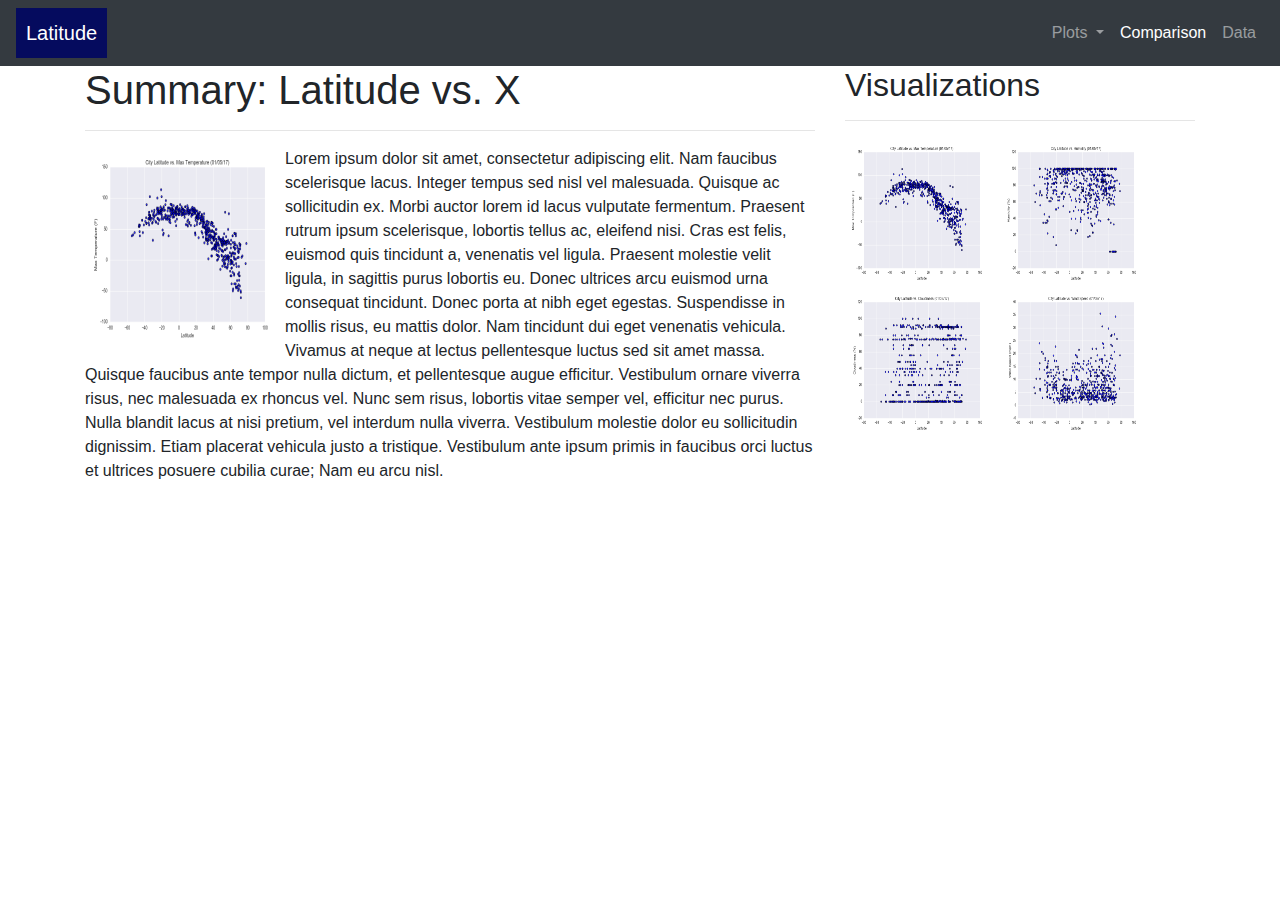
==== Web Visualizations/index.html @ f6b9a7d5 "Moved files, upated style sheet" ====
<!DOCTYPE html>

<html lang="en-us">

<head>

    <meta charset="UTF-8">
    <!-- <meta name="viewport" content="width=device-width, initial-scale=1, shrink-to-fit=no"> -->
    <title>Landing Page</title>
      
    <link rel="stylesheet" href="https://stackpath.bootstrapcdn.com/bootstrap/4.3.1/css/bootstrap.min.css" integrity="sha384-ggOyR0iXCbMQv3Xipma34MD+dH/1fQ784/j6cY/iJTQUOhcWr7x9JvoRxT2MZw1T" crossorigin="anonymous">
    <link rel="stylesheet" type="text/css" href="style.css">
    
</head>

<body>

    <nav class="navbar navbar-expand-sm navbar-dark bg-dark">
        <a class="navbar-brand" href="index.html">Latitude</a>
        <button class="navbar-toggler" type="button" data-toggle="collapse" data-target="#navbarNavDropdown" aria-controls="navbarNavDropdown" aria-expanded="false" aria-label="Toggle navigation">
          <span class="navbar-toggler-icon"></span>
        </button>
        <div class="collapse navbar-collapse justify-content-end" id="navbarNavDropdown">
          <ul class="navbar-nav">
            <li class="nav-item dropdown">
                <a class="nav-link dropdown-toggle" href="#" id="navbarDropdownMenuLink" role="button" data-toggle="dropdown" aria-haspopup="true" aria-expanded="false">
                  Plots
                </a>
                <div class="dropdown-menu" role="menu" aria-labelledby="navbarDropdownMenuLink">
                  <a class="dropdown-item" href="#">Max Temperature</a>
                  <a class="dropdown-item" href="#">Humidity</a>
                  <a class="dropdown-item" href="#">Cloudiness</a>
                  <a class="dropdown-item" href="#">Wind Speed</a>
                </div>
              </li>
            <li class="nav-item active">
              <a class="nav-link" href="comparison.html">Comparison <span class="sr-only">(current)</span></a>
            </li>
            <li class="nav-item">
              <a class="nav-link" href="data.html">Data</a>
            </li>

          </ul>
        </div>
      </nav>
  <div class="container">
    <div class= "row">
      <div class= "col-sm-12 col-md-8">
        <h1>Summary: Latitude vs. X</h1>
        <hr>
        <img id= "tempvlat" width= 200 height= 200 src="Resources/assets/images/Fig1.png" alt="Temperature">
        <p>
          Lorem ipsum dolor sit amet, consectetur adipiscing elit. Nam faucibus scelerisque lacus. Integer tempus sed nisl vel malesuada. Quisque ac sollicitudin ex. Morbi auctor lorem id lacus vulputate fermentum. Praesent rutrum ipsum scelerisque, lobortis tellus ac, eleifend nisi. Cras est felis, euismod quis tincidunt a, venenatis vel ligula. Praesent molestie velit ligula, in sagittis purus lobortis eu. Donec ultrices arcu euismod urna consequat tincidunt. Donec porta at nibh eget egestas. Suspendisse in mollis risus, eu mattis dolor.

Nam tincidunt dui eget venenatis vehicula. Vivamus at neque at lectus pellentesque luctus sed sit amet massa. Quisque faucibus ante tempor nulla dictum, et pellentesque augue efficitur. Vestibulum ornare viverra risus, nec malesuada ex rhoncus vel. Nunc sem risus, lobortis vitae semper vel, efficitur nec purus. Nulla blandit lacus at nisi pretium, vel interdum nulla viverra. Vestibulum molestie dolor eu sollicitudin dignissim. Etiam placerat vehicula justo a tristique. Vestibulum ante ipsum primis in faucibus orci luctus et ultrices posuere cubilia curae; Nam eu arcu nisl.
        </p>
      </div>

      <div class= "col-sm-12 col-md-4">
        <h2>Visualizations</h2>
        <hr>
        <div class= "image-grid"
        <a href="temp.html">
          <img width= 150 height= 150 src="Resources/assets/images/Fig1.png" alt="Temperature">
        </a>
        <a href="humidity.html">
          <img width= 150 height= 150 src= "Resources/assets/images/Fig2.png" alt= "Humidity">
        </a>
        <a href="cloudiness.html">
          <img width= 150 height= 150 src= "Resources/assets/images/Fig3.png" alt= "Cloudiness">
        </a>
        <a href="windspeed.html">
          <img width= 150 height= 150 src= "Resources/assets/images/Fig4.png" alt= "Wind Speed">
        </a>
      </div>
    </div>
  </div>
    <script src="https://code.jquery.com/jquery-3.5.1.slim.min.js" integrity="sha384-DfXdz2htPH0lsSSs5nCTpuj/zy4C+OGpamoFVy38MVBnE+IbbVYUew+OrCXaRkfj" crossorigin="anonymous"></script>
    <script src="https://cdn.jsdelivr.net/npm/popper.js@1.16.0/dist/umd/popper.min.js" integrity="sha384-Q6E9RHvbIyZFJoft+2mJbHaEWldlvI9IOYy5n3zV9zzTtmI3UksdQRVvoxMfooAo" crossorigin="anonymous"></script>
    <script src="https://stackpath.bootstrapcdn.com/bootstrap/4.5.0/js/bootstrap.min.js" integrity="sha384-OgVRvuATP1z7JjHLkuOU7Xw704+h835Lr+6QL9UvYjZE3Ipu6Tp75j7Bh/kR0JKI" crossorigin="anonymous"></script>      
</body>
      
</html>
---- Web Visualizations/style.css ----
/* @media (min-width: 1000px){
    .navbar navbar-expand-sm {
        background: darkslategray;
    }
} */

@media (min-width: 576px){
    .navbar-brand {
        background: rgb(5, 11, 94);
        padding: 10px;
        margin: 0px
    }
}

#tempvlat {
    position: relative;
    float: left
}

@media ()
.image-grid {
    
}
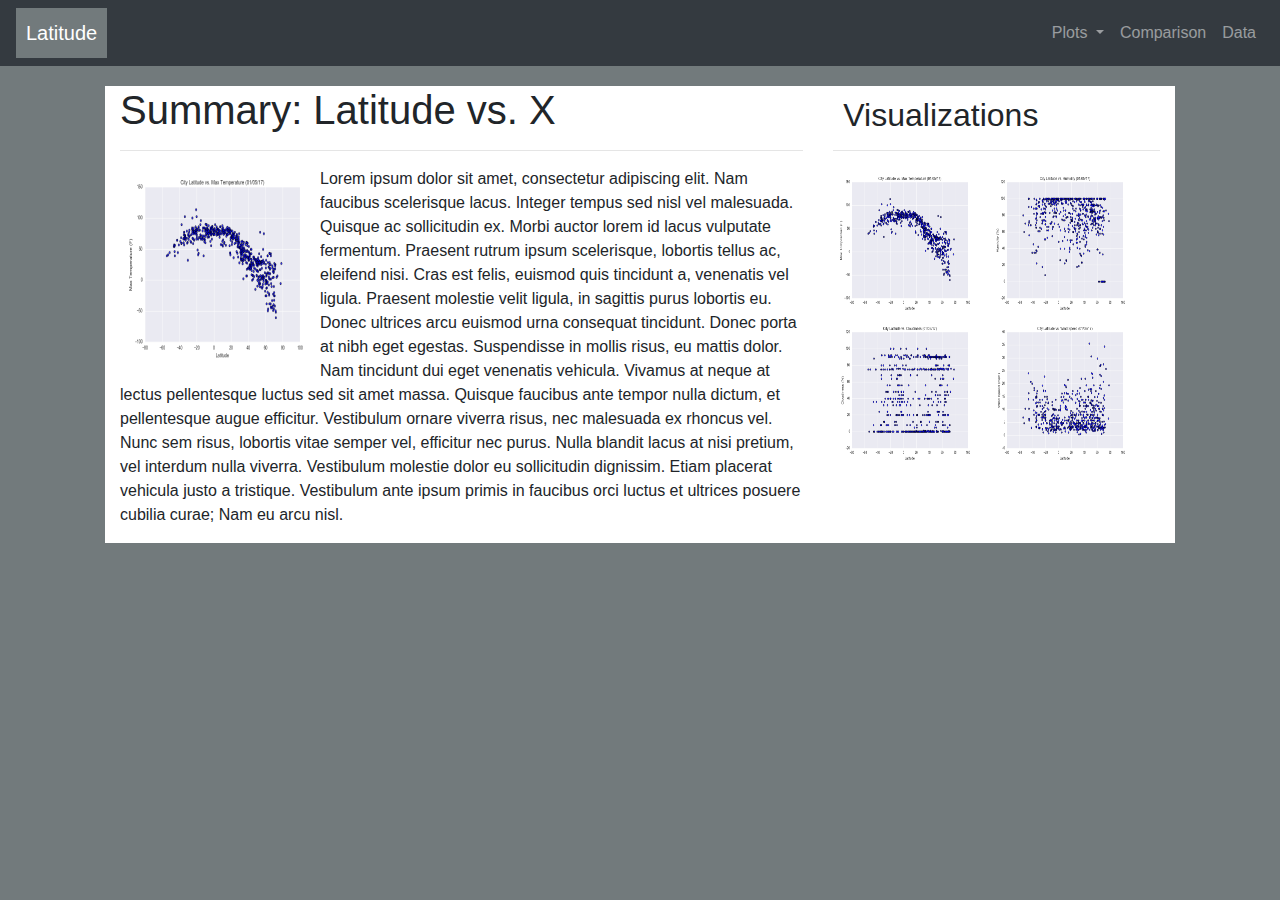
==== commit 9eb0408b: "Added info to comparisons and style sheet" ====
--- a/Web Visualizations/index.html
+++ b/Web Visualizations/index.html
@@ -6,7 +6,7 @@
 
     <meta charset="UTF-8">
     <!-- <meta name="viewport" content="width=device-width, initial-scale=1, shrink-to-fit=no"> -->
-    <title>Landing Page</title>
+    <title>Bootstrap Visualization</title>
       
     <link rel="stylesheet" href="https://stackpath.bootstrapcdn.com/bootstrap/4.3.1/css/bootstrap.min.css" integrity="sha384-ggOyR0iXCbMQv3Xipma34MD+dH/1fQ784/j6cY/iJTQUOhcWr7x9JvoRxT2MZw1T" crossorigin="anonymous">
     <link rel="stylesheet" type="text/css" href="style.css">
@@ -33,7 +33,7 @@
                   <a class="dropdown-item" href="#">Wind Speed</a>
                 </div>
               </li>
-            <li class="nav-item active">
+            <li class="nav-item">
               <a class="nav-link" href="comparison.html">Comparison <span class="sr-only">(current)</span></a>
             </li>
             <li class="nav-item">
@@ -44,8 +44,9 @@
         </div>
       </nav>
   <div class="container">
-    <div class= "row">
+    <div class= "row justify-content-around">
       <div class= "col-sm-12 col-md-8">
+        
         <h1>Summary: Latitude vs. X</h1>
         <hr>
         <img id= "tempvlat" width= 200 height= 200 src="Resources/assets/images/Fig1.png" alt="Temperature">
@@ -55,8 +56,7 @@
 Nam tincidunt dui eget venenatis vehicula. Vivamus at neque at lectus pellentesque luctus sed sit amet massa. Quisque faucibus ante tempor nulla dictum, et pellentesque augue efficitur. Vestibulum ornare viverra risus, nec malesuada ex rhoncus vel. Nunc sem risus, lobortis vitae semper vel, efficitur nec purus. Nulla blandit lacus at nisi pretium, vel interdum nulla viverra. Vestibulum molestie dolor eu sollicitudin dignissim. Etiam placerat vehicula justo a tristique. Vestibulum ante ipsum primis in faucibus orci luctus et ultrices posuere cubilia curae; Nam eu arcu nisl.
         </p>
       </div>
-
-      <div class= "col-sm-12 col-md-4">
+      <div class= "col-sm-12 box col-lg-4 box">
         <h2>Visualizations</h2>
         <hr>
         <div class= "image-grid"
@@ -72,6 +72,7 @@
         <a href="windspeed.html">
           <img width= 150 height= 150 src= "Resources/assets/images/Fig4.png" alt= "Wind Speed">
         </a>
+        </div>
       </div>
     </div>
   </div>
--- a/Web Visualizations/style.css
+++ b/Web Visualizations/style.css
@@ -4,20 +4,49 @@
     }
 } */
 
+body {
+    background: rgb(114, 122, 124);
+}
+
+/* .box {
+    border: 3px
+} */
+
+.row {
+    background: white;
+    margin: 20px
+}
+
+.col {
+    margin: 10px
+}
+
+/* change navbar brand at small size */
 @media (min-width: 576px){
     .navbar-brand {
-        background: rgb(5, 11, 94);
+        background: rgb(114, 122, 124);
         padding: 10px;
         margin: 0px
     }
 }
 
+h2 {
+    margin: 10px
+}
+/* float text around main image */
 #tempvlat {
     position: relative;
     float: left
 }
 
-@media ()
-.image-grid {
+/* make 2x2 grid of visualizations */
+/* .img-grid {
+    flex: 50%;
+    max-width: 25%;
+    }
+} */
+
+
     
 }
+
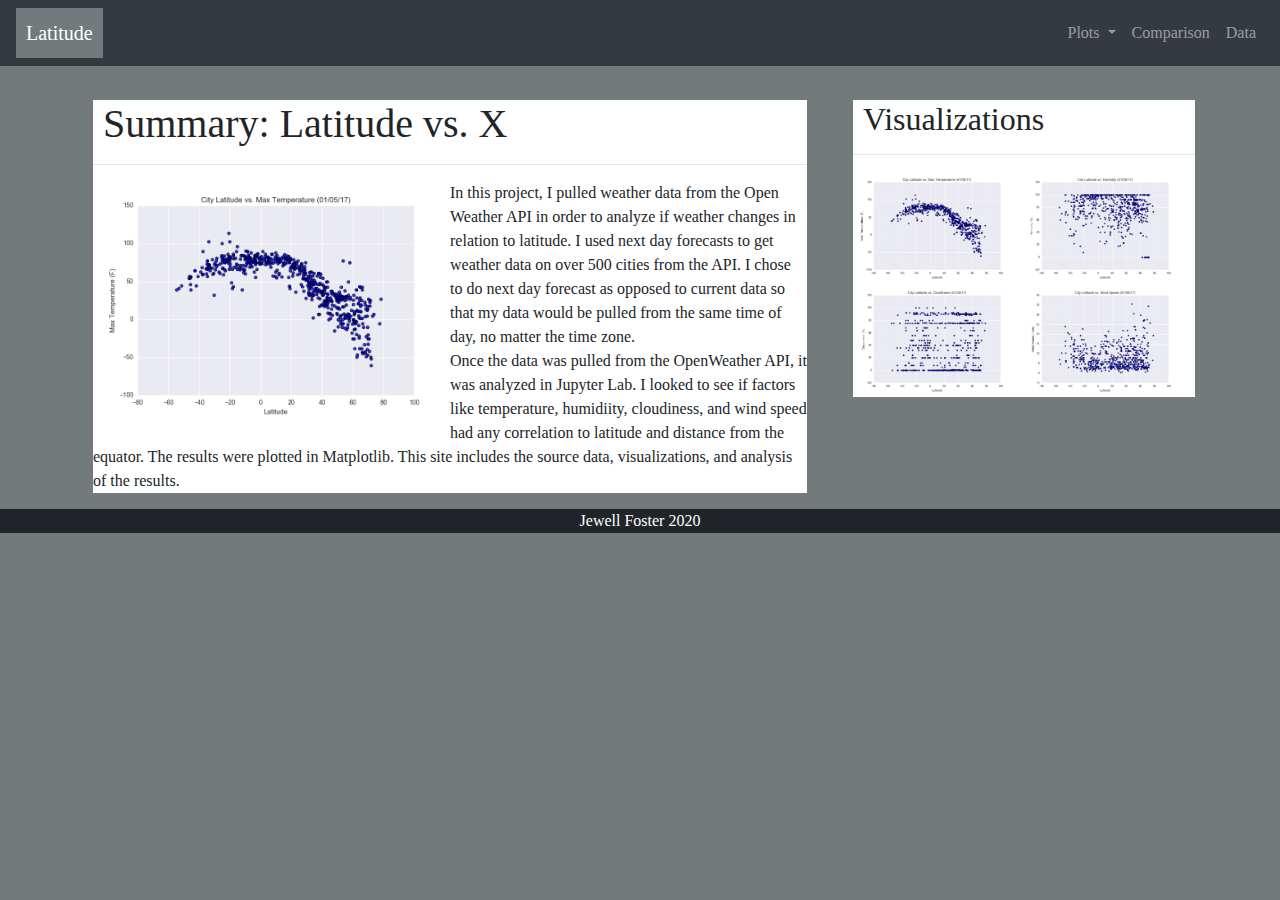
==== commit ece54f7a: "Added analysis and titles to visualization pages" ====
--- a/Web Visualizations/index.html
+++ b/Web Visualizations/index.html
@@ -6,7 +6,7 @@
 
     <meta charset="UTF-8">
     <!-- <meta name="viewport" content="width=device-width, initial-scale=1, shrink-to-fit=no"> -->
-    <title>Bootstrap Visualization</title>
+    <title>Overview</title>
       
     <link rel="stylesheet" href="https://stackpath.bootstrapcdn.com/bootstrap/4.3.1/css/bootstrap.min.css" integrity="sha384-ggOyR0iXCbMQv3Xipma34MD+dH/1fQ784/j6cY/iJTQUOhcWr7x9JvoRxT2MZw1T" crossorigin="anonymous">
     <link rel="stylesheet" type="text/css" href="style.css">
@@ -27,10 +27,10 @@
                   Plots
                 </a>
                 <div class="dropdown-menu" role="menu" aria-labelledby="navbarDropdownMenuLink">
-                  <a class="dropdown-item" href="#">Max Temperature</a>
-                  <a class="dropdown-item" href="#">Humidity</a>
-                  <a class="dropdown-item" href="#">Cloudiness</a>
-                  <a class="dropdown-item" href="#">Wind Speed</a>
+                  <a class="dropdown-item" href="maxtemp.html">Max Temperature</a>
+                  <a class="dropdown-item" href="humidity.html">Humidity</a>
+                  <a class="dropdown-item" href="cloudiness.html">Cloudiness</a>
+                  <a class="dropdown-item" href="windspeed.html">Wind Speed</a>
                 </div>
               </li>
             <li class="nav-item">
@@ -44,41 +44,52 @@
         </div>
       </nav>
   <div class="container">
+    <div class= "mt-4">
     <div class= "row justify-content-around">
       <div class= "col-sm-12 col-md-8">
-        
+        <div class= "m-2 bg-white">
         <h1>Summary: Latitude vs. X</h1>
         <hr>
-        <img id= "tempvlat" width= 200 height= 200 src="Resources/assets/images/Fig1.png" alt="Temperature">
+        <img id= "tempvlat" width= "50%" src="Resources/assets/images/Fig1.png" alt="Temperature">
         <p>
-          Lorem ipsum dolor sit amet, consectetur adipiscing elit. Nam faucibus scelerisque lacus. Integer tempus sed nisl vel malesuada. Quisque ac sollicitudin ex. Morbi auctor lorem id lacus vulputate fermentum. Praesent rutrum ipsum scelerisque, lobortis tellus ac, eleifend nisi. Cras est felis, euismod quis tincidunt a, venenatis vel ligula. Praesent molestie velit ligula, in sagittis purus lobortis eu. Donec ultrices arcu euismod urna consequat tincidunt. Donec porta at nibh eget egestas. Suspendisse in mollis risus, eu mattis dolor.
-
-Nam tincidunt dui eget venenatis vehicula. Vivamus at neque at lectus pellentesque luctus sed sit amet massa. Quisque faucibus ante tempor nulla dictum, et pellentesque augue efficitur. Vestibulum ornare viverra risus, nec malesuada ex rhoncus vel. Nunc sem risus, lobortis vitae semper vel, efficitur nec purus. Nulla blandit lacus at nisi pretium, vel interdum nulla viverra. Vestibulum molestie dolor eu sollicitudin dignissim. Etiam placerat vehicula justo a tristique. Vestibulum ante ipsum primis in faucibus orci luctus et ultrices posuere cubilia curae; Nam eu arcu nisl.
-        </p>
+          In this project, I pulled weather data from the Open Weather API in order to analyze if weather changes in relation to latitude. I used next day forecasts to get weather data 
+          on over 500 cities from the API. I chose to do next day forecast as opposed to current data so that my data would be pulled from the same time of day, no matter the time zone.
+          <br>
+          Once the data was pulled from the OpenWeather API, it was analyzed in Jupyter Lab. I looked to see if factors like temperature, humidiity, cloudiness, and wind speed had any correlation 
+          to latitude and distance from the equator. The results were plotted in Matplotlib. This site includes the source data, visualizations, and analysis of the results.</p>
       </div>
-      <div class= "col-sm-12 box col-lg-4 box">
+      </div>
+      <div class= "col-sm-12 box col-md-4 box">
+        <div class= "ml-2 bg-white">
         <h2>Visualizations</h2>
         <hr>
-        <div class= "image-grid"
-        <a href="temp.html">
-          <img width= 150 height= 150 src="Resources/assets/images/Fig1.png" alt="Temperature">
+        <div class= "image-grid">
+        <a href="maxtemp.html">
+          <img src="Resources/assets/images/Fig1.png" width= "48%" alt="Temperature">
         </a>
         <a href="humidity.html">
-          <img width= 150 height= 150 src= "Resources/assets/images/Fig2.png" alt= "Humidity">
+          <img src= "Resources/assets/images/Fig2.png" width= "48%" alt= "Humidity">
         </a>
         <a href="cloudiness.html">
-          <img width= 150 height= 150 src= "Resources/assets/images/Fig3.png" alt= "Cloudiness">
+          <img src= "Resources/assets/images/Fig3.png" width= "48%" alt= "Cloudiness">
         </a>
         <a href="windspeed.html">
-          <img width= 150 height= 150 src= "Resources/assets/images/Fig4.png" alt= "Wind Speed">
+          <img src= "Resources/assets/images/Fig4.png" width= "48%" alt= "Wind Speed">
         </a>
         </div>
+        </div>
+      </div>
       </div>
     </div>
   </div>
     <script src="https://code.jquery.com/jquery-3.5.1.slim.min.js" integrity="sha384-DfXdz2htPH0lsSSs5nCTpuj/zy4C+OGpamoFVy38MVBnE+IbbVYUew+OrCXaRkfj" crossorigin="anonymous"></script>
     <script src="https://cdn.jsdelivr.net/npm/popper.js@1.16.0/dist/umd/popper.min.js" integrity="sha384-Q6E9RHvbIyZFJoft+2mJbHaEWldlvI9IOYy5n3zV9zzTtmI3UksdQRVvoxMfooAo" crossorigin="anonymous"></script>
     <script src="https://stackpath.bootstrapcdn.com/bootstrap/4.5.0/js/bootstrap.min.js" integrity="sha384-OgVRvuATP1z7JjHLkuOU7Xw704+h835Lr+6QL9UvYjZE3Ipu6Tp75j7Bh/kR0JKI" crossorigin="anonymous"></script>      
+
+<footer>
+  <p>Jewell Foster 2020</p>
+</footer>
+
 </body>
       
 </html>--- a/Web Visualizations/style.css
+++ b/Web Visualizations/style.css
@@ -6,16 +6,17 @@
 
 body {
     background: rgb(114, 122, 124);
+    font-family: Cambria, Cochin, Georgia, Times, 'Times New Roman', serif;
 }
 
 /* .box {
     border: 3px
 } */
 
-.row {
+/* .row {
     background: white;
     margin: 20px
-}
+} */
 
 .col {
     margin: 10px
@@ -30,6 +31,10 @@
     }
 }
 
+h1 {
+    margin: 10px
+}
+
 h2 {
     margin: 10px
 }
@@ -39,14 +44,15 @@
     float: left
 }
 
-/* make 2x2 grid of visualizations */
-/* .img-grid {
-    flex: 50%;
-    max-width: 25%;
-    }
-} */
-
-
-    
+.active_i {
+    margin: auto;
+    border: 1px solid red;
+    width: 48%
 }
 
+footer {
+    color: white;
+    text-align: center;
+    background: #212529;
+}
+
